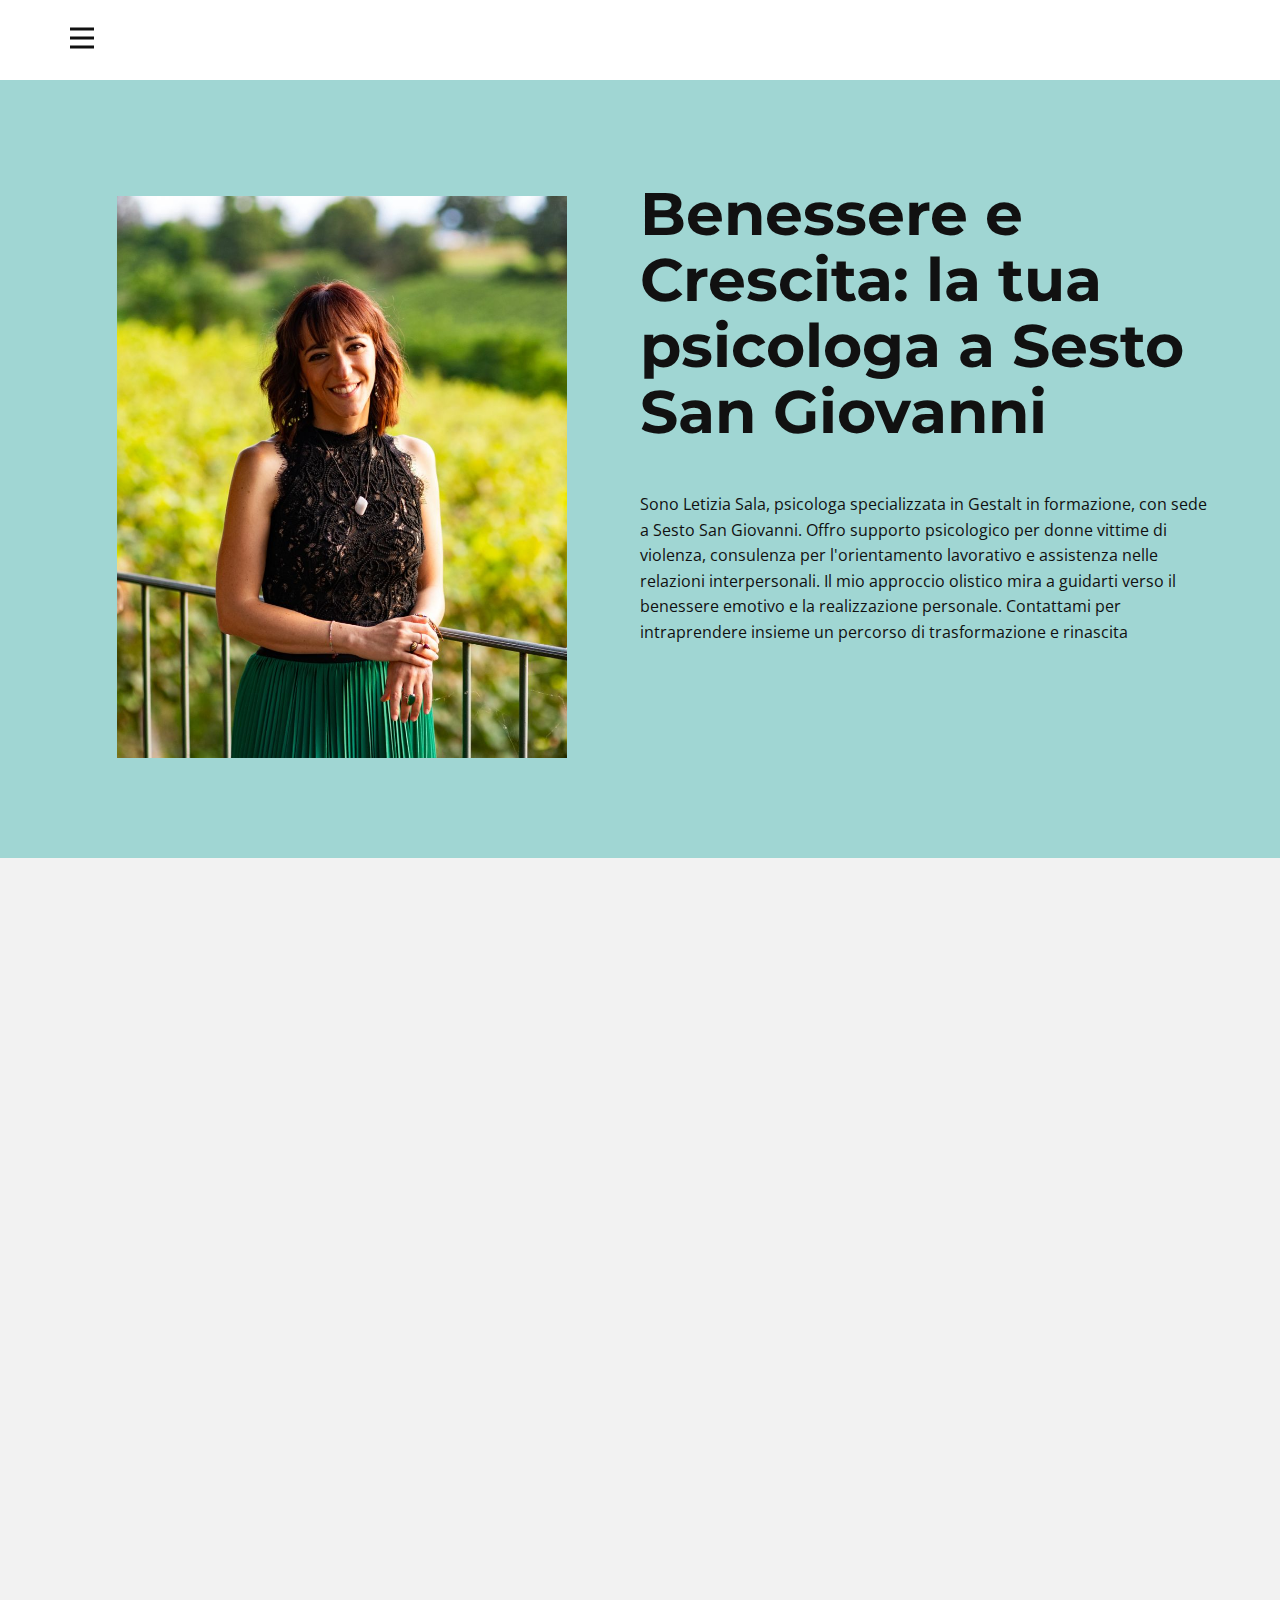
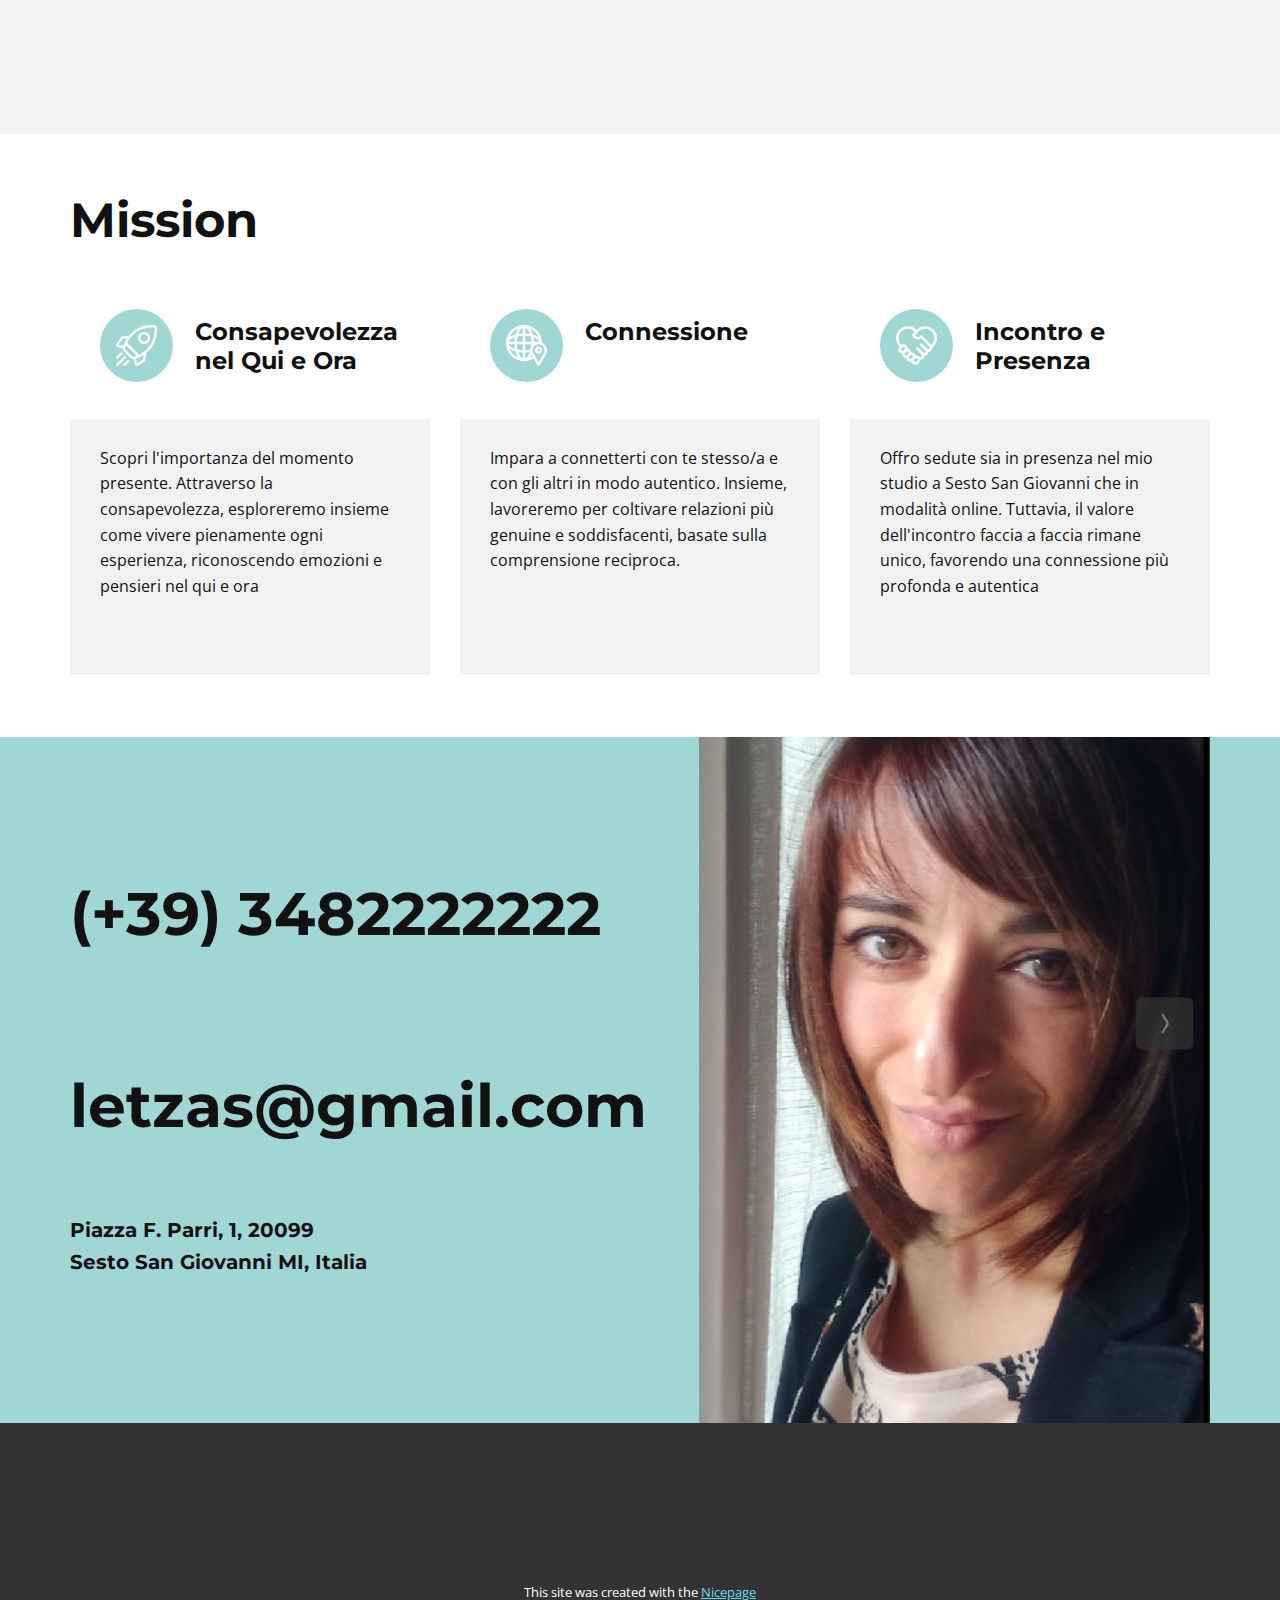
==== letizia/index.html @ b21c135d "letizia" ====
<!DOCTYPE html>
<html style="font-size: 16px;" lang="en"><head>
    <meta name="viewport" content="width=device-width, initial-scale=1.0">
    <meta charset="utf-8">
    <meta name="keywords" content="Welcome, 1, About Us, 2, What We Do, Mission, What We Do">
    <meta name="description" content="">
    <title>About 1</title>
    <link rel="stylesheet" href="nicepage.css" media="screen">
<link rel="stylesheet" href="index.css" media="screen">
    <script class="u-script" type="text/javascript" src="jquery-1.9.1.min.js" defer=""></script>
    <script class="u-script" type="text/javascript" src="nicepage.js" defer=""></script>
    <meta name="generator" content="Nicepage 6.21.1, nicepage.com">
    <link id="u-theme-google-font" rel="stylesheet" href="https://fonts.googleapis.com/css?family=Roboto:100,100i,300,300i,400,400i,500,500i,700,700i,900,900i|Open+Sans:300,300i,400,400i,500,500i,600,600i,700,700i,800,800i">
    <link id="u-page-google-font" rel="stylesheet" href="https://fonts.googleapis.com/css?family=Montserrat:100,100i,200,200i,300,300i,400,400i,500,500i,600,600i,700,700i,800,800i,900,900i">
    
    
    
    
    
    
    <script type="application/ld+json">{
		"@context": "http://schema.org",
		"@type": "Organization",
		"name": ""
}</script>
    <meta name="theme-color" content="#66def0">
    <meta property="og:title" content="About 1">
    <meta property="og:type" content="website">
  <meta data-intl-tel-input-cdn-path="intlTelInput/"></head>
  <body data-home-page="https://website6380226.nicepage.io/About-1.html?version=45255dcc-0885-2b7b-2a1a-fc8ba152f1d4" data-home-page-title="About 1" data-path-to-root="./" data-include-products="false" class="u-body u-xl-mode" data-lang="en"><header class="u-clearfix u-container-align-left u-header u-header" id="sec-0d81"><div class="u-clearfix u-sheet u-sheet-1">
        <nav class="u-menu u-menu-hamburger u-offcanvas u-menu-1" data-responsive-from="XL">
          <div class="menu-collapse" style="font-size: 1rem; letter-spacing: 0px;">
            <a class="u-button-style u-custom-left-right-menu-spacing u-custom-padding-bottom u-custom-text-active-color u-custom-text-hover-color u-custom-top-bottom-menu-spacing u-hamburger-link u-nav-link u-text-active-palette-1-base u-text-hover-palette-2-base" href="#">
              <svg class="u-svg-link" viewBox="0 0 24 24"><use xlink:href="#menu-hamburger"></use></svg>
              <svg class="u-svg-content" version="1.1" id="menu-hamburger" viewBox="0 0 16 16" x="0px" y="0px" xmlns:xlink="http://www.w3.org/1999/xlink" xmlns="http://www.w3.org/2000/svg"><g><rect y="1" width="16" height="2"></rect><rect y="7" width="16" height="2"></rect><rect y="13" width="16" height="2"></rect>
</g></svg>
            </a>
          </div>
          <div class="u-custom-menu u-nav-container">
            <ul class="u-nav u-unstyled u-nav-1"><li class="u-nav-item"><a class="u-button-style u-nav-link u-text-active-black u-text-hover-palette-4-base" href="#" style="padding: 10px 20px;">Home</a>
</li><li class="u-nav-item"><a class="u-button-style u-nav-link u-text-active-black u-text-hover-palette-4-base" href="#" style="padding: 10px 20px;">About</a>
</li><li class="u-nav-item"><a class="u-button-style u-nav-link u-text-active-black u-text-hover-palette-4-base" href="#" style="padding: 10px 20px;">Contact</a>
</li></ul>
          </div>
          <div class="u-custom-menu u-nav-container-collapse">
            <div class="u-black u-container-style u-inner-container-layout u-opacity u-opacity-95 u-sidenav">
              <div class="u-inner-container-layout u-sidenav-overflow">
                <div class="u-menu-close"></div>
                <ul class="u-align-center u-nav u-popupmenu-items u-unstyled u-nav-2"><li class="u-nav-item"><a class="u-button-style u-nav-link" href="#">Home</a>
</li><li class="u-nav-item"><a class="u-button-style u-nav-link" href="#">About</a>
</li><li class="u-nav-item"><a class="u-button-style u-nav-link" href="#">Contact</a>
</li></ul>
              </div>
            </div>
            <div class="u-black u-menu-overlay u-opacity u-opacity-70"></div>
          </div>
        </nav>
      </div></header>
    <section class="u-align-center u-clearfix u-palette-4-base u-section-1" id="carousel_9086">
      <div class="u-clearfix u-sheet u-sheet-1">
        <h1 class="u-align-center-sm u-align-center-xs u-align-left-lg u-align-left-md u-align-left-xl u-text u-text-1"> Benessere e Crescita: la tua psicologa a Sesto San Giovanni</h1>
        <img class="u-image u-image-default u-image-1" src="images/IMG-20240718-WA0009.jpg" alt="" data-image-width="1600" data-image-height="1067">
        <p class="u-align-center-sm u-align-center-xs u-align-left-lg u-align-left-md u-align-left-xl u-text u-text-2"> Sono Letizia Sala, psicologa specializzata in Gestalt in formazione, con sede a Sesto San Giovanni. Offro supporto psicologico per donne vittime di violenza, consulenza per l'orientamento lavorativo e assistenza nelle relazioni interpersonali. Il mio approccio olistico mira a guidarti verso il benessere emotivo e la realizzazione personale. Contattami per intraprendere insieme un percorso di trasformazione e rinascita</p>
      </div>
    </section>
    <section class="u-align-left u-clearfix u-container-align-left u-grey-5 u-section-2" id="carousel_ce16">
      <div class="u-clearfix u-sheet u-sheet-1">
        <div class="data-layout-selected u-clearfix u-expanded-width u-gutter-30 u-layout-wrap u-layout-wrap-1">
          <div class="u-layout">
            <div class="u-layout-row">
              <div class="u-align-left u-container-align-left u-container-style u-layout-cell u-size-30 u-white u-layout-cell-1" data-animation-name="customAnimationIn" data-animation-duration="2000">
                <div class="u-container-layout u-valign-bottom u-container-layout-1">
                  <div class="u-container-style u-group u-palette-4-base u-group-1">
                    <div class="u-container-layout">
                      <h1 class="u-align-center u-custom-font u-font-montserrat u-text u-text-body-alt-color u-text-default u-text-1">1</h1>
                    </div>
                  </div>
                  <h5 class="u-align-center-sm u-align-center-xs u-text u-text-2"> Hai bisogno di un momento per te stesso/a, un luogo dove sentirti ascoltato/a e accolto/a?</h5>
                  <p class="u-align-left u-text u-text-3"> Nel mio studio a Sesto San Giovanni, offro uno spazio sicuro e accogliente dove esplorare insieme le sfide che stai affrontando. Il mio approccio, basato sulla psicoterapia Gestalt, ti aiuterà a prendere consapevolezza delle tue emozioni, pensieri e comportamenti, per ritrovare l'equilibrio e la serenità. <br>
                    <br>Che tu stia cercando supporto per superare momenti difficili, migliorare le relazioni, o semplicemente comprendere meglio te stesso/a, sono qui per accompagnarti in questo viaggio. Ogni passo è importante, e non devi farlo da solo/a. <br>
                    <br>
                  </p>
                </div>
              </div>
              <div class="u-align-left u-container-align-center-sm u-container-align-center-xs u-container-align-left u-container-style u-layout-cell u-size-30 u-white u-layout-cell-2" data-animation-name="customAnimationIn" data-animation-duration="2000">
                <div class="u-container-layout u-container-layout-3">
                  <div class="u-container-style u-group u-palette-4-base u-group-2">
                    <div class="u-container-layout u-valign-middle">
                      <h1 class="u-align-center u-custom-font u-font-montserrat u-text u-text-body-alt-color u-text-default u-text-4">2</h1>
                    </div>
                  </div>
                  <h5 class="u-align-center-sm u-align-center-xs u-text u-text-5"> Il Nostro Percorso Insieme</h5>
                  <p class="u-text u-text-6"> Insieme esploreremo le tue esperienze, riconoscendo emozioni e bisogni, per costruire nuove possibilità di crescita e benessere.</p>
                  <div class="u-image u-image-circle u-image-1" alt="" data-image-width="1279" data-image-height="854"></div>
                </div>
              </div>
            </div>
          </div>
        </div>
      </div>
    </section>
    <section class="u-align-left u-clearfix u-container-align-center-sm u-container-align-center-xs u-container-align-left u-section-3" id="carousel_6ea0">
      <div class="u-clearfix u-sheet u-sheet-1">
        <h2 class="u-align-center-sm u-align-center-xs u-text u-text-default u-text-1">Mission</h2>
        <div class="u-expanded-width u-list u-list-1">
          <div class="u-repeater u-repeater-1">
            <div class="u-container-align-center-sm u-container-align-center-xs u-container-style u-grey-5 u-list-item u-repeater-item u-list-item-1">
              <div class="u-container-layout u-similar-container u-valign-top u-container-layout-1">
                <div class="u-container-align-center-sm u-container-align-center-xs u-container-style u-expanded-width u-group u-white u-group-1">
                  <div class="u-container-layout u-container-layout-2"><span class="u-align-center-sm u-align-center-xs u-icon u-icon-circle u-palette-4-base u-icon-1"><svg class="u-svg-link" preserveAspectRatio="xMidYMin slice" viewBox="0 0 512 512" style=""><use xlink:href="#svg-65be"></use></svg><svg class="u-svg-content" viewBox="0 0 512 512" id="svg-65be"><path d="m511.4 38.222c-1.109-20.338-17.284-36.511-37.622-37.621-41.038-2.242-121.342-.061-198.13 39.656-39.145 20.248-80.545 54.577-113.584 94.185-.407.488-.803.979-1.207 1.468l-74.98 5.792c-12.342.954-23.335 7.423-30.161 17.747l-51.154 77.372c-5.177 7.83-6 17.629-2.203 26.212 3.798 8.584 11.602 14.566 20.877 16.003l63.171 9.784c-.223 1.228-.447 2.455-.652 3.683-2.103 12.58 2.065 25.514 11.151 34.599l87.992 87.993c7.533 7.533 17.712 11.686 28.142 11.686 2.148 0 4.308-.177 6.458-.536 1.228-.205 2.455-.429 3.683-.652l9.784 63.172c1.437 9.275 7.419 17.08 16.001 20.877 3.571 1.58 7.35 2.36 11.112 2.36 5.283-.001 10.529-1.539 15.101-4.562l77.372-51.155c10.325-6.827 16.793-17.82 17.745-30.161l5.792-74.979c.489-.404.981-.8 1.469-1.207 39.609-33.039 73.939-74.439 94.186-113.585 39.719-76.791 41.896-157.096 39.657-198.131zm-175.394 393.037-74.011 48.933-9.536-61.565c31.28-9.197 62.223-23.927 91.702-43.66l-3.773 48.845c-.235 3.047-1.833 5.762-4.382 7.447zm-129.895-37.377-87.993-87.993c-2.245-2.246-3.283-5.401-2.774-8.44 2.616-15.643 6.681-30.534 11.713-44.562l132.028 132.028c-16.848 6.035-31.939 9.635-44.534 11.741-3.044.506-6.195-.529-8.44-2.774zm-117.923-222.269 48.844-3.773c-19.734 29.479-34.464 60.422-43.661 91.702l-61.564-9.535 48.934-74.012c1.686-2.55 4.401-4.147 7.447-4.382zm270.155 155.286c-24.233 20.213-47.756 34.833-69.438 45.412l-149.221-149.221c13.858-28.304 30.771-51.873 45.417-69.431 30.575-36.655 68.602-68.276 104.331-86.756 70.474-36.453 144.725-38.416 182.713-36.348 5.028.274 9.027 4.273 9.301 9.302 2.071 37.988.104 112.238-36.349 182.713-18.479 35.728-50.1 73.754-86.754 104.329z"></path><path d="m350.721 236.243c19.202-.002 38.412-7.312 53.031-21.931 14.166-14.165 21.966-32.999 21.966-53.031s-7.801-38.866-21.966-53.031c-29.242-29.243-76.822-29.241-106.062 0-14.166 14.165-21.967 32.999-21.967 53.031s7.802 38.866 21.967 53.031c14.622 14.622 33.822 21.933 53.031 21.931zm-31.82-106.781c8.772-8.773 20.295-13.159 31.818-13.159 11.524 0 23.047 4.386 31.819 13.159 8.499 8.499 13.179 19.799 13.179 31.818s-4.68 23.32-13.179 31.819c-17.544 17.545-46.093 17.544-63.638 0-8.499-8.499-13.18-19.799-13.18-31.818s4.682-23.32 13.181-31.819z"></path><path d="m15.301 421.938c3.839 0 7.678-1.464 10.606-4.394l48.973-48.973c5.858-5.858 5.858-15.355 0-21.213-5.857-5.858-15.355-5.858-21.213 0l-48.972 48.973c-5.858 5.858-5.858 15.355 0 21.213 2.928 2.929 6.767 4.394 10.606 4.394z"></path><path d="m119.761 392.239c-5.857-5.858-15.355-5.858-21.213 0l-94.154 94.155c-5.858 5.858-5.858 15.355 0 21.213 2.929 2.929 6.767 4.393 10.606 4.393s7.678-1.464 10.606-4.394l94.154-94.154c5.859-5.858 5.859-15.355.001-21.213z"></path><path d="m143.429 437.12-48.973 48.973c-5.858 5.858-5.858 15.355 0 21.213 2.929 2.929 6.768 4.394 10.606 4.394s7.678-1.464 10.606-4.394l48.973-48.973c5.858-5.858 5.858-15.355 0-21.213-5.857-5.858-15.355-5.858-21.212 0z"></path></svg>
            
            
          </span>
                    <h5 class="u-align-center-sm u-align-center-xs u-text u-text-2"> Consapevolezza nel Qui e Ora</h5>
                  </div>
                </div>
                <p class="u-text u-text-3"> Scopri l'importanza del momento presente. Attraverso la consapevolezza, esploreremo insieme come vivere pienamente ogni esperienza, riconoscendo emozioni e pensieri nel qui e ora</p>
              </div>
            </div>
            <div class="u-container-align-center-sm u-container-align-center-xs u-container-style u-grey-5 u-list-item u-repeater-item u-list-item-2">
              <div class="u-container-layout u-similar-container u-valign-top u-container-layout-3">
                <div class="u-container-align-center-sm u-container-align-center-xs u-container-style u-expanded-width u-group u-white u-group-2">
                  <div class="u-container-layout u-container-layout-4"><span class="u-align-center-sm u-align-center-xs u-icon u-icon-circle u-palette-4-base u-icon-2"><svg class="u-svg-link" preserveAspectRatio="xMidYMin slice" viewBox="0 0 512 512" style=""><use xlink:href="#svg-ed41"></use></svg><svg class="u-svg-content" viewBox="0 0 512 512" x="0px" y="0px" id="svg-ed41" style="enable-background:new 0 0 512 512;"><g><g><path d="M451.94,220.121C449.312,98.224,347.972,0.005,225,0.005c-124.359,0-225,100.632-225,225c0,124.359,100.633,225,225,225    c42.309,0,84.031-11.621,119.24-32.973l49.723,87.391c5.742,10.092,20.332,10.098,26.075-0.001l79.402-139.591    c0.064-0.112,0.127-0.226,0.188-0.339C507.722,349.365,512,332.253,512,315.004C512,273.179,487.415,236.991,451.94,220.121z     M152.841,43.846c-15.746,21.983-26.778,48.878-34.054,74.945c-25.897,7.229-52.908,18.261-74.947,34.046    C63.66,103.265,103.267,63.664,152.841,43.846z M111.17,152.539c-3.239,18.398-5.238,37.688-5.91,57.466H33.029    C44.359,181.681,82.199,162.518,111.17,152.539z M105.26,240.005c0.672,19.777,2.67,39.067,5.909,57.466    c-28.966-9.977-66.81-29.14-78.141-57.466H105.26z M43.84,297.172c22.039,15.784,49.05,26.816,74.947,34.046    c7.273,26.054,18.303,52.954,34.054,74.945C103.267,386.345,63.66,346.744,43.84,297.172z M210,416.976    c-28.323-11.33-47.486-49.169-57.466-78.141c18.399,3.239,37.689,5.237,57.466,5.909V416.976z M210,314.734    c-23.257-0.842-45.684-3.638-66.501-8.228c-4.591-20.817-7.387-43.244-8.228-66.501H210V314.734z M210,210.004h-74.729    c0.842-23.257,3.638-45.684,8.228-66.502c20.817-4.589,43.244-7.385,66.501-8.227V210.004z M210,105.265    c-19.777,0.672-39.067,2.67-57.466,5.909c9.977-28.965,29.14-66.81,57.466-78.141V105.265z M408.225,153.352    c-22.103-15.795-49.359-26.952-75.402-34.26c-7.548-26.307-18.958-53.27-35.015-75.28    C348.106,63.685,388.26,103.508,408.225,153.352z M418.898,210.005H346.73c-0.692-19.608-2.739-38.761-6.051-57.064    C369.356,162.867,407.418,181.969,418.898,210.005z M240,32.976c28.769,11.272,48.596,49.382,58.892,78.394    c-18.86-3.359-38.638-5.422-58.892-6.106V32.976z M240,135.274c23.849,0.858,46.873,3.765,68.242,8.537    c4.724,20.767,7.604,43.09,8.476,66.193H240V135.274z M316.721,239.805c-0.301,8.177-0.849,16.495-1.634,24.485    c-7.227,13.046-11.756,27.782-12.831,43.454c-19.314,3.815-40.717,6.212-62.255,6.982v-74.921H316.721z M240,417.062v-72.321    c20.308-0.681,40.582-2.72,59.407-5.967C285.294,379.21,263.169,408.108,240,417.062z M298.197,406.357    c7.512-10.13,14.309-21.769,20.258-34.643l10.941,19.229C319.543,396.983,309.086,402.14,298.197,406.357z M473.264,350.173    l-66.266,116.496L342.432,353.19c-0.037-0.065-0.074-0.13-0.112-0.195c-6.752-11.46-10.32-24.597-10.32-37.991    c0-41.355,33.645-75,75-75c41.355,0,75,33.645,75,75C482,327.269,478.979,339.426,473.264,350.173z"></path>
</g>
</g><g><g><path d="M407,270.004c-24.813,0-45,20.187-45,45s20.187,45,45,45s45-20.187,45-45S431.813,270.004,407,270.004z M407,330.004    c-8.271,0-15-6.729-15-15s6.729-15,15-15s15,6.729,15,15S415.271,330.004,407,330.004z"></path>
</g>
</g></svg>
            
            
          </span>
                    <h5 class="u-align-center-sm u-align-center-xs u-text u-text-4"> Connessione</h5>
                  </div>
                </div>
                <p class="u-text u-text-5"> Impara a connetterti con te stesso/a e con gli altri in modo autentico. Insieme, lavoreremo per coltivare relazioni più genuine e soddisfacenti, basate sulla comprensione reciproca.</p>
              </div>
            </div>
            <div class="u-container-align-center-sm u-container-align-center-xs u-container-style u-grey-5 u-list-item u-repeater-item u-list-item-3">
              <div class="u-container-layout u-similar-container u-valign-top u-container-layout-5">
                <div class="u-container-align-center-sm u-container-align-center-xs u-container-style u-expanded-width u-group u-white u-group-3">
                  <div class="u-container-layout u-container-layout-6"><span class="u-align-center-sm u-align-center-xs u-icon u-icon-circle u-palette-4-base u-icon-3"><svg class="u-svg-link" preserveAspectRatio="xMidYMin slice" viewBox="0 0 467.902 467.902" style=""><use xlink:href="#svg-083f"></use></svg><svg class="u-svg-content" viewBox="0 0 467.902 467.902" id="svg-083f"><g><path d="m428.642 53.15c-54.05-54.355-143.252-51.653-194.713 4.847-51.465-56.498-140.663-59.203-194.713-4.846-53.748 53.526-51.917 141.667 3.462 193.329-28.332 27.059-12.101 75.683 26.462 80.423-2.31 26.406 20.165 50.621 46.75 50.172 1.63 29.069 30.806 49.877 58.778 42.195 9.177 34.632 53.292 46.466 78.601 20.977 14.374-14.288 25.805-23.298 26.534-44.938 23.751-.662 44.301-21.491 44.663-45.228 23.979-.37 44.871-21.269 45.24-45.241 24.876-.378 46.445-22.83 45.287-48.176l13.647-13.646c52.348-52.347 52.348-137.522.002-189.868zm-365.387 215.179 12.818-12.818c3.313-3.313 7.663-4.969 12.015-4.969 14.922-.099 22.711 18.35 12.013 28.997 0 0-12.818 12.818-12.818 12.818-16.592 15.275-39.305-7.429-24.028-24.028zm35.741 61.78c0-4.539 1.768-8.806 4.977-12.015l12.825-12.824c3.208-3.205 7.472-4.97 12.007-4.97 15.049-.026 22.677 18.38 12.014 29.005 0 0-11.31 11.31-11.31 11.31-3.457 3.918-8.206 6.569-13.523 6.484-9.131.188-17.179-7.857-16.99-16.99zm51.726 55.746c-6.591-6.324-6.591-17.703 0-24.027 0 0 11.31-11.311 11.31-11.311 6.594-7.828 18.17-8.847 25.537-1.508 6.624 6.625 6.624 17.402 0 24.028l-12.819 12.819c-6.624 6.627-17.403 6.626-24.028-.001zm94.153 20.361-12.818 12.818c-3.209 3.209-7.476 4.977-12.014 4.977-4.539 0-8.806-1.768-12.015-4.977-6.59-6.325-6.593-17.704.001-24.028 0 0 12.817-12.818 12.817-12.818 6.624-6.625 17.404-6.625 24.028-.001 6.592 6.325 6.593 17.704.001 24.029zm135.159-136.29c-6.325 6.591-17.704 6.592-24.028 0 0 0-66.757-66.757-66.757-66.757l-21.213 21.213 66.757 66.757c6.624 6.625 6.624 17.403 0 24.028-6.625 6.627-17.403 6.625-24.028 0l-65.625-65.625-1.132-1.132-21.213 21.213 1.132 1.132 65.625 65.625c6.625 6.625 6.625 17.404 0 24.029s-17.404 6.625-24.029 0l-.013.013c-12.189-11.784-29.224-15.664-44.61-11.64-4.898-20.014-25.017-35.166-45.249-34.725-.981-21.542-19.193-41.002-40.715-43.327 2.84-36.96-37.752-62.413-69.786-44.206-44.614-39.852-47.362-109.811-4.719-152.161 42.398-42.695 112.452-39.866 152.287 4.847l-37.086 37.086 29.717 29.717c22.827 22.829 58.003 25.97 84.23 9.426l90.458 90.459c6.621 6.624 6.621 17.403-.003 24.028zm27.395-48.121-4.571 4.57c-.521-.574-1.058-1.138-1.61-1.69l-110.49-110.491-10.607 10.606c-14.774 14.774-38.814 14.776-53.591 0l-8.504-8.504 41.933-41.933c101.861-93.753 241.173 45.647 147.44 147.442z"></path>
</g></svg>
            
            
          </span>
                    <h5 class="u-align-center-sm u-align-center-xs u-text u-text-6"> Incontro e Presenza</h5>
                  </div>
                </div>
                <p class="u-text u-text-7"> Offro sedute sia in presenza nel mio studio a Sesto San Giovanni che in modalità online. Tuttavia, il valore dell'incontro faccia a faccia rimane unico, favorendo una connessione più profonda e autentica</p>
              </div>
            </div>
          </div>
        </div>
      </div>
    </section>
    <section class="u-align-center u-clearfix u-palette-4-base u-section-4" id="carousel_e5de">
      <div class="u-clearfix u-sheet u-valign-middle-lg u-sheet-1">
        <div class="data-layout-selected u-clearfix u-expanded-width u-gutter-40 u-layout-wrap u-layout-wrap-1">
          <div class="u-layout">
            <div class="u-layout-row">
              <div class="u-align-left u-container-align-center-sm u-container-align-center-xs u-container-align-left u-container-style u-layout-cell u-shape-rectangle u-size-32 u-layout-cell-1">
                <div class="u-container-layout u-valign-top-sm u-valign-top-xs u-container-layout-1">
                  <p class="u-align-center-sm u-align-center-xs u-custom-font u-font-montserrat u-text u-text-1">(+39) 3482222222<br>
                    <br>letzas@gmail.com<br>
                  </p>
                  <p class="u-align-center-sm u-align-center-xs u-custom-font u-font-montserrat u-text u-text-2"> Piazza F. Parri, 1, 20099 <br>Sesto San Giovanni MI, Italia
                  </p>
                </div>
              </div>
              <div class="u-align-left u-container-style u-image u-layout-cell u-right-cell u-size-28 u-image-1" data-image-width="393" data-image-height="811">
                <div class="u-container-layout u-container-layout-2"></div>
              </div>
            </div>
          </div>
        </div>
      </div>
    </section>
    
    
    
    <footer class="u-align-center u-clearfix u-container-align-center u-footer u-grey-80 u-footer" id="sec-0b7a"><div class="u-clearfix u-sheet u-sheet-1"></div></footer>
    <section class="u-backlink u-clearfix u-grey-80">
      <p class="u-text">
        <span>This site was created with the </span>
        <a class="u-link" href="https://nicepage.com/" target="_blank" rel="nofollow">
          <span>Nicepage</span>
        </a>
      </p>
    </section>
  
</body></html>
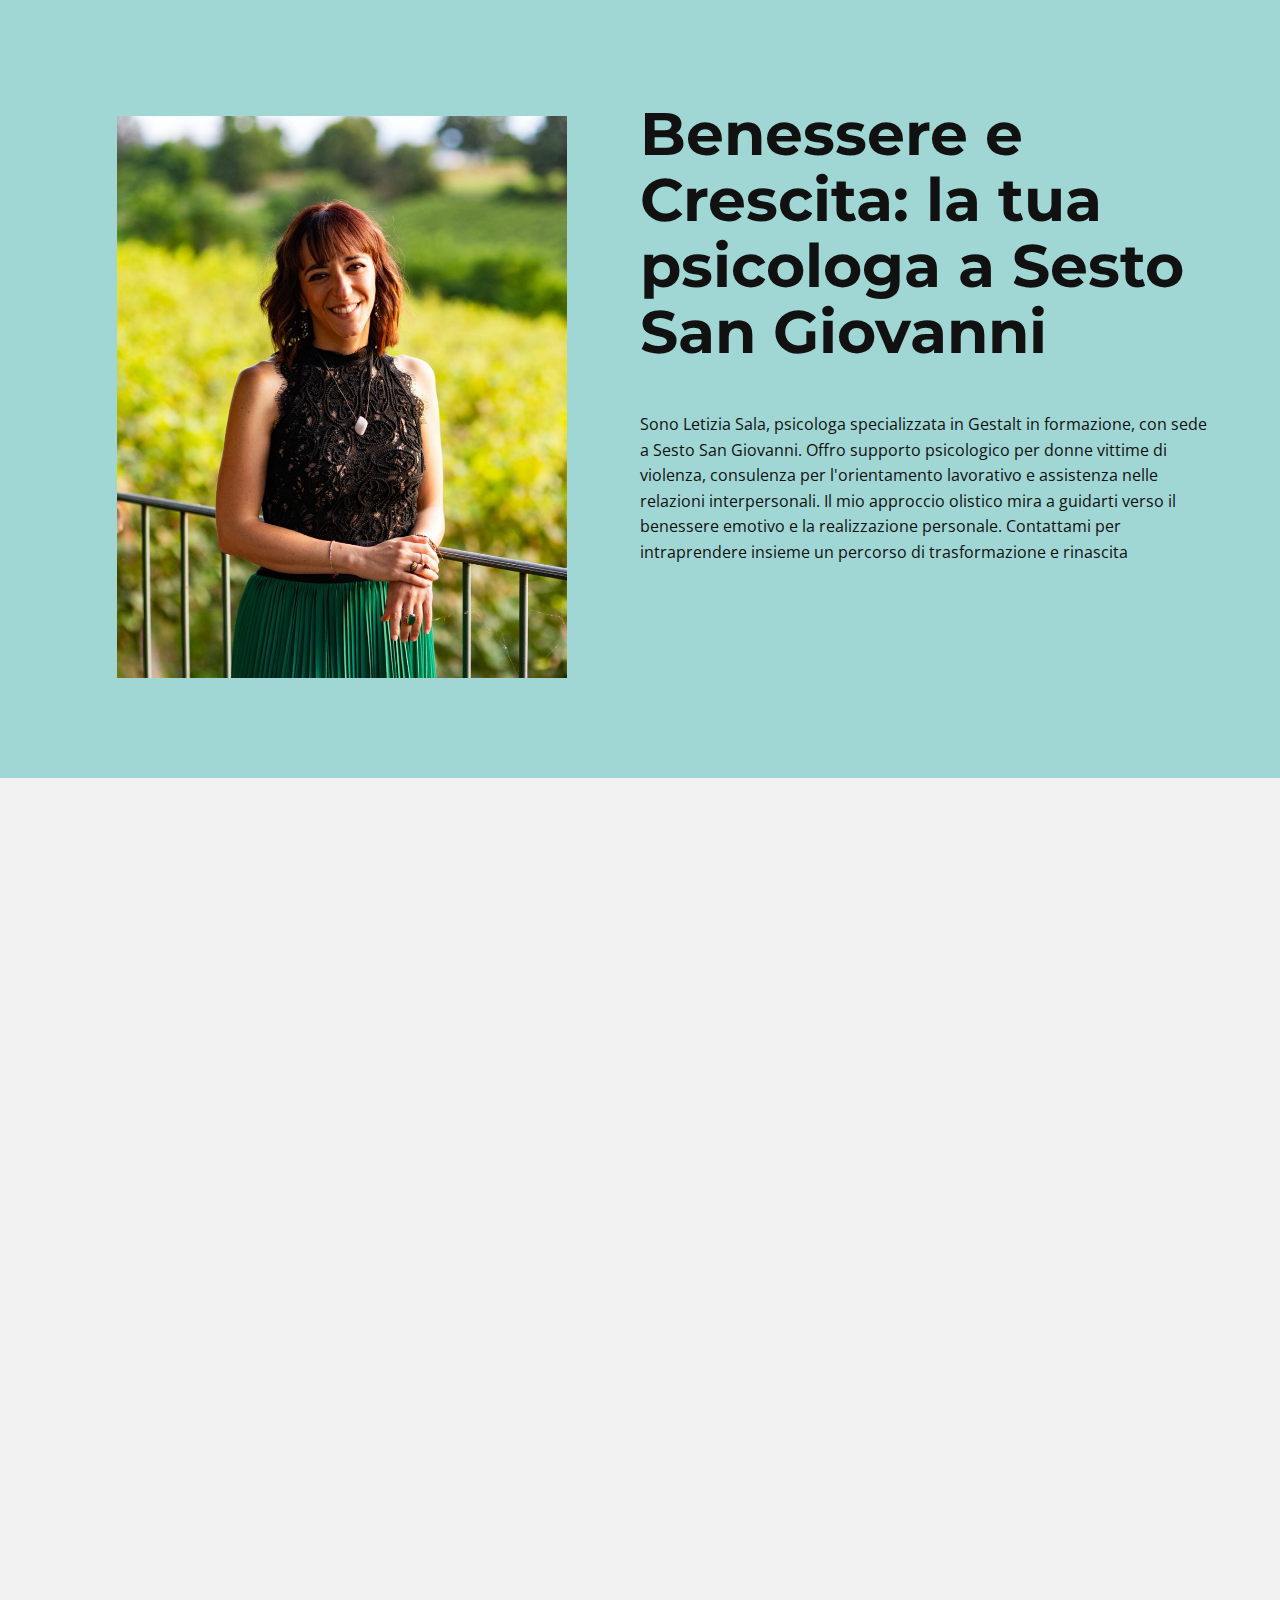
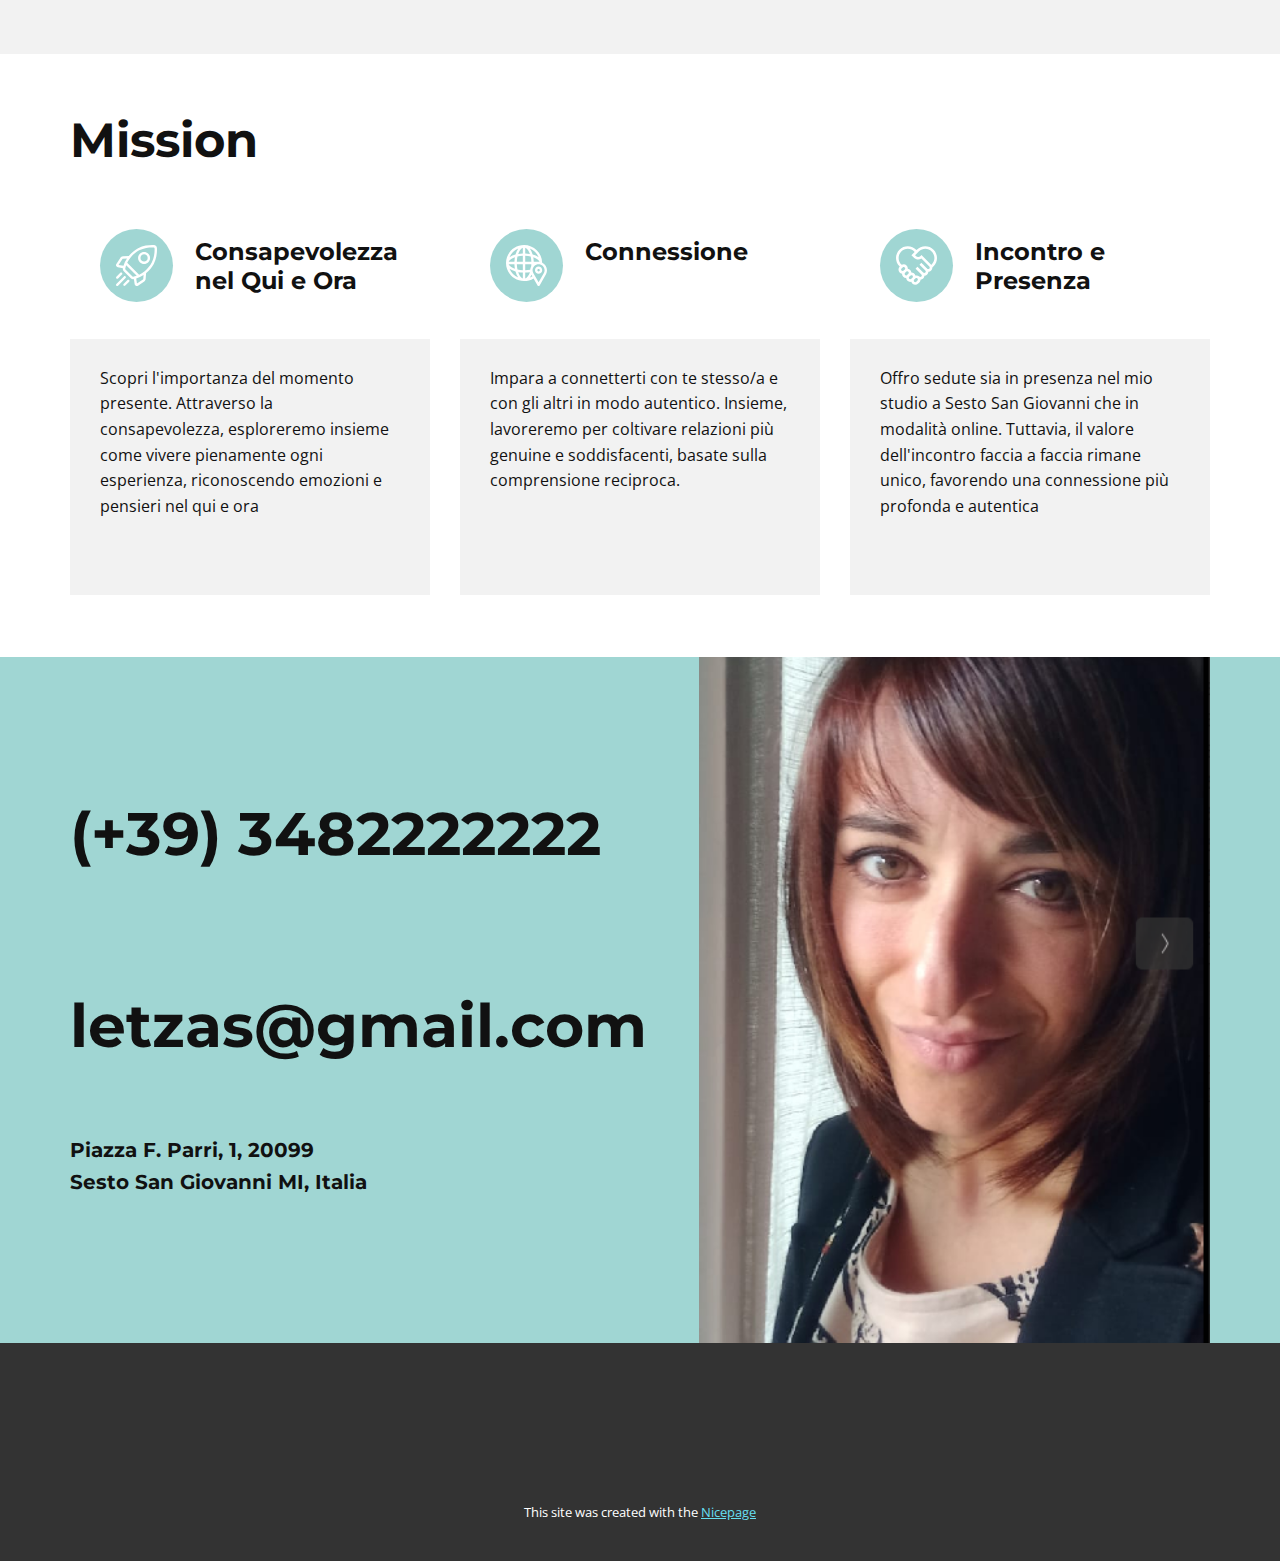
==== commit 82c75330: "letizia" ====
--- a/letizia/index.html
+++ b/letizia/index.html
@@ -4,7 +4,7 @@
     <meta charset="utf-8">
     <meta name="keywords" content="Welcome, 1, About Us, 2, What We Do, Mission, What We Do">
     <meta name="description" content="">
-    <title>About 1</title>
+    <title>Letizia Sala</title>
     <link rel="stylesheet" href="nicepage.css" media="screen">
 <link rel="stylesheet" href="index.css" media="screen">
     <script class="u-script" type="text/javascript" src="jquery-1.9.1.min.js" defer=""></script>
@@ -24,39 +24,11 @@
 		"name": ""
 }</script>
     <meta name="theme-color" content="#66def0">
-    <meta property="og:title" content="About 1">
+    <meta property="og:title" content="Letizia Sala">
     <meta property="og:type" content="website">
   <meta data-intl-tel-input-cdn-path="intlTelInput/"></head>
-  <body data-home-page="https://website6380226.nicepage.io/About-1.html?version=45255dcc-0885-2b7b-2a1a-fc8ba152f1d4" data-home-page-title="About 1" data-path-to-root="./" data-include-products="false" class="u-body u-xl-mode" data-lang="en"><header class="u-clearfix u-container-align-left u-header u-header" id="sec-0d81"><div class="u-clearfix u-sheet u-sheet-1">
-        <nav class="u-menu u-menu-hamburger u-offcanvas u-menu-1" data-responsive-from="XL">
-          <div class="menu-collapse" style="font-size: 1rem; letter-spacing: 0px;">
-            <a class="u-button-style u-custom-left-right-menu-spacing u-custom-padding-bottom u-custom-text-active-color u-custom-text-hover-color u-custom-top-bottom-menu-spacing u-hamburger-link u-nav-link u-text-active-palette-1-base u-text-hover-palette-2-base" href="#">
-              <svg class="u-svg-link" viewBox="0 0 24 24"><use xlink:href="#menu-hamburger"></use></svg>
-              <svg class="u-svg-content" version="1.1" id="menu-hamburger" viewBox="0 0 16 16" x="0px" y="0px" xmlns:xlink="http://www.w3.org/1999/xlink" xmlns="http://www.w3.org/2000/svg"><g><rect y="1" width="16" height="2"></rect><rect y="7" width="16" height="2"></rect><rect y="13" width="16" height="2"></rect>
-</g></svg>
-            </a>
-          </div>
-          <div class="u-custom-menu u-nav-container">
-            <ul class="u-nav u-unstyled u-nav-1"><li class="u-nav-item"><a class="u-button-style u-nav-link u-text-active-black u-text-hover-palette-4-base" href="#" style="padding: 10px 20px;">Home</a>
-</li><li class="u-nav-item"><a class="u-button-style u-nav-link u-text-active-black u-text-hover-palette-4-base" href="#" style="padding: 10px 20px;">About</a>
-</li><li class="u-nav-item"><a class="u-button-style u-nav-link u-text-active-black u-text-hover-palette-4-base" href="#" style="padding: 10px 20px;">Contact</a>
-</li></ul>
-          </div>
-          <div class="u-custom-menu u-nav-container-collapse">
-            <div class="u-black u-container-style u-inner-container-layout u-opacity u-opacity-95 u-sidenav">
-              <div class="u-inner-container-layout u-sidenav-overflow">
-                <div class="u-menu-close"></div>
-                <ul class="u-align-center u-nav u-popupmenu-items u-unstyled u-nav-2"><li class="u-nav-item"><a class="u-button-style u-nav-link" href="#">Home</a>
-</li><li class="u-nav-item"><a class="u-button-style u-nav-link" href="#">About</a>
-</li><li class="u-nav-item"><a class="u-button-style u-nav-link" href="#">Contact</a>
-</li></ul>
-              </div>
-            </div>
-            <div class="u-black u-menu-overlay u-opacity u-opacity-70"></div>
-          </div>
-        </nav>
-      </div></header>
-    <section class="u-align-center u-clearfix u-palette-4-base u-section-1" id="carousel_9086">
+  <body data-home-page="https://website6380226.nicepage.io/Letizia-Sala.html?version=6adfd3f4-3428-448f-04de-3f0c707a21f4" data-home-page-title="Letizia Sala" data-path-to-root="./" data-include-products="false" class="u-body u-xl-mode" data-lang="en">
+    <section class="u-align-center u-clearfix u-container-align-center u-palette-4-base u-section-1" id="carousel_9086">
       <div class="u-clearfix u-sheet u-sheet-1">
         <h1 class="u-align-center-sm u-align-center-xs u-align-left-lg u-align-left-md u-align-left-xl u-text u-text-1"> Benessere e Crescita: la tua psicologa a Sesto San Giovanni</h1>
         <img class="u-image u-image-default u-image-1" src="images/IMG-20240718-WA0009.jpg" alt="" data-image-width="1600" data-image-height="1067">
@@ -68,16 +40,15 @@
         <div class="data-layout-selected u-clearfix u-expanded-width u-gutter-30 u-layout-wrap u-layout-wrap-1">
           <div class="u-layout">
             <div class="u-layout-row">
-              <div class="u-align-left u-container-align-left u-container-style u-layout-cell u-size-30 u-white u-layout-cell-1" data-animation-name="customAnimationIn" data-animation-duration="2000">
-                <div class="u-container-layout u-valign-bottom u-container-layout-1">
+              <div class="u-align-left u-container-style u-layout-cell u-size-30 u-white u-layout-cell-1" data-animation-name="customAnimationIn" data-animation-duration="2000">
+                <div class="u-container-layout u-container-layout-1">
                   <div class="u-container-style u-group u-palette-4-base u-group-1">
                     <div class="u-container-layout">
                       <h1 class="u-align-center u-custom-font u-font-montserrat u-text u-text-body-alt-color u-text-default u-text-1">1</h1>
                     </div>
                   </div>
-                  <h5 class="u-align-center-sm u-align-center-xs u-text u-text-2"> Hai bisogno di un momento per te stesso/a, un luogo dove sentirti ascoltato/a e accolto/a?</h5>
+                  <h5 class="u-text u-text-2"> Hai bisogno di un momento e un luogo dove sentirti ascoltato/a?</h5>
                   <p class="u-align-left u-text u-text-3"> Nel mio studio a Sesto San Giovanni, offro uno spazio sicuro e accogliente dove esplorare insieme le sfide che stai affrontando. Il mio approccio, basato sulla psicoterapia Gestalt, ti aiuterà a prendere consapevolezza delle tue emozioni, pensieri e comportamenti, per ritrovare l'equilibrio e la serenità. <br>
-                    <br>Che tu stia cercando supporto per superare momenti difficili, migliorare le relazioni, o semplicemente comprendere meglio te stesso/a, sono qui per accompagnarti in questo viaggio. Ogni passo è importante, e non devi farlo da solo/a. <br>
                     <br>
                   </p>
                 </div>
@@ -90,7 +61,7 @@
                     </div>
                   </div>
                   <h5 class="u-align-center-sm u-align-center-xs u-text u-text-5"> Il Nostro Percorso Insieme</h5>
-                  <p class="u-text u-text-6"> Insieme esploreremo le tue esperienze, riconoscendo emozioni e bisogni, per costruire nuove possibilità di crescita e benessere.</p>
+                  <p class="u-text u-text-6"> Che tu stia cercando supporto per superare momenti difficili, migliorare le relazioni, o semplicemente comprendere meglio te stesso/a, sono qui per accompagnarti in questo viaggio. Ogni passo è importante, e non devi farlo da solo/a. </p>
                   <div class="u-image u-image-circle u-image-1" alt="" data-image-width="1279" data-image-height="854"></div>
                 </div>
               </div>
@@ -152,7 +123,7 @@
         </div>
       </div>
     </section>
-    <section class="u-align-center u-clearfix u-palette-4-base u-section-4" id="carousel_e5de">
+    <section class="u-align-center u-clearfix u-container-align-center u-palette-4-base u-section-4" id="carousel_e5de">
       <div class="u-clearfix u-sheet u-valign-middle-lg u-sheet-1">
         <div class="data-layout-selected u-clearfix u-expanded-width u-gutter-40 u-layout-wrap u-layout-wrap-1">
           <div class="u-layout">
@@ -166,7 +137,7 @@
                   </p>
                 </div>
               </div>
-              <div class="u-align-left u-container-style u-image u-layout-cell u-right-cell u-size-28 u-image-1" data-image-width="393" data-image-height="811">
+              <div class="u-align-left u-container-align-left u-container-style u-image u-layout-cell u-right-cell u-size-28 u-image-1" data-image-width="393" data-image-height="811">
                 <div class="u-container-layout u-container-layout-2"></div>
               </div>
             </div>
--- a/letizia/nicepage.css
+++ b/letizia/nicepage.css
@@ -43792,29 +43792,9 @@
 }
 
 .u-header .u-sheet-1 {
-  min-height: 80px;
+  min-height: 20px;
 }
 
-.u-header .u-menu-1 {
-  margin: 22px auto 22px 0;
-}
-
-.u-header .u-nav-1 {
-  font-size: 1rem;
-}
-
-.u-header .u-nav-2 {
-  font-size: 1.25rem;
-}
-@media (max-width: 1199px) {
-  .u-header .u-menu-1 {
-    width: auto;
-  }
-
-  .u-header .u-nav-1 {
-    letter-spacing: normal;
-  }
-}
 
 
 
--- a/letizia/index.css
+++ b/letizia/index.css
@@ -27,8 +27,13 @@
     margin-left: 470px;
   }
 
+  .u-section-1 .u-image-1 {
+    margin-top: 20px;
+  }
+
   .u-section-1 .u-text-2 {
     width: auto;
+    margin-top: 20px;
     margin-left: 470px;
   }
 }
@@ -78,7 +83,6 @@
 
   .u-section-1 .u-text-2 {
     width: 340px;
-    margin-top: -128px;
   }
 } .u-section-2 {
   background-image: none;
@@ -93,7 +97,7 @@
 }
 
 .u-section-2 .u-layout-cell-1 {
-  min-height: 736px;
+  min-height: 765px;
   background-image: none;
   --animation-custom_in-translate_x: -200px;
   --animation-custom_in-translate_y: 0px;
@@ -103,13 +107,13 @@
 }
 
 .u-section-2 .u-container-layout-1 {
-  padding: 0 30px;
+  padding: 0;
 }
 
 .u-section-2 .u-group-1 {
   width: 105px;
   min-height: 107px;
-  margin: 0 390px 0 0;
+  margin: 102px 420px 0 30px;
 }
 
 .u-section-2 .u-text-1 {
@@ -119,11 +123,11 @@
 }
 
 .u-section-2 .u-text-2 {
-  margin: 37px 22px 0 0;
+  margin: -97px 22px 0 160px;
 }
 
 .u-section-2 .u-text-3 {
-  margin: 95px 35px 0 0;
+  margin: 246px 48px 0;
 }
 
 .u-section-2 .u-layout-cell-2 {
@@ -187,15 +191,18 @@
   }
 
   .u-section-2 .u-group-1 {
-    margin-right: 290px;
+    margin-right: 350px;
+    margin-left: 0;
   }
 
   .u-section-2 .u-text-2 {
     margin-right: 0;
+    margin-left: 82px;
   }
 
   .u-section-2 .u-text-3 {
     margin-top: -102px;
+    margin-left: 0;
     margin-right: 0;
   }
 
@@ -226,7 +233,18 @@
   }
 
   .u-section-2 .u-group-1 {
-    margin-right: 180px;
+    margin-right: 240px;
+  }
+
+  .u-section-2 .u-text-2 {
+    width: auto;
+    margin-top: 16px;
+    margin-left: 0;
+  }
+
+  .u-section-2 .u-text-3 {
+    width: auto;
+    margin-top: 24px;
   }
 
   .u-section-2 .u-layout-cell-2 {
@@ -248,21 +266,12 @@
     min-height: 540px;
   }
 
-  .u-section-2 .u-container-layout-1 {
-    padding-left: 10px;
-    padding-right: 10px;
-  }
-
   .u-section-2 .u-group-1 {
     margin-left: auto;
   }
 
-  .u-section-2 .u-text-2 {
-    width: auto;
-  }
-
   .u-section-2 .u-text-3 {
-    width: auto;
+    margin-top: -102px;
   }
 
   .u-section-2 .u-container-layout-3 {
@@ -292,8 +301,20 @@
     min-height: 722px;
   }
 
+  .u-section-2 .u-group-1 {
+    margin-right: 235px;
+  }
+
   .u-section-2 .u-text-1 {
     font-size: 4.5rem;
+  }
+
+  .u-section-2 .u-text-2 {
+    margin-top: 14px;
+  }
+
+  .u-section-2 .u-text-3 {
+    margin-top: 55px;
   }
 
   .u-section-2 .u-text-4 {
@@ -655,6 +676,7 @@
 .u-section-4 .u-image-1 {
   min-height: 726px;
   background-image: url("images/letizia.png");
+  background-position: 50% 50%;
 }
 
 .u-section-4 .u-container-layout-2 {
@@ -676,7 +698,6 @@
   }
 
   .u-section-4 .u-image-1 {
-    background-position: 50% 50%;
     min-height: 599px;
   }
 }
